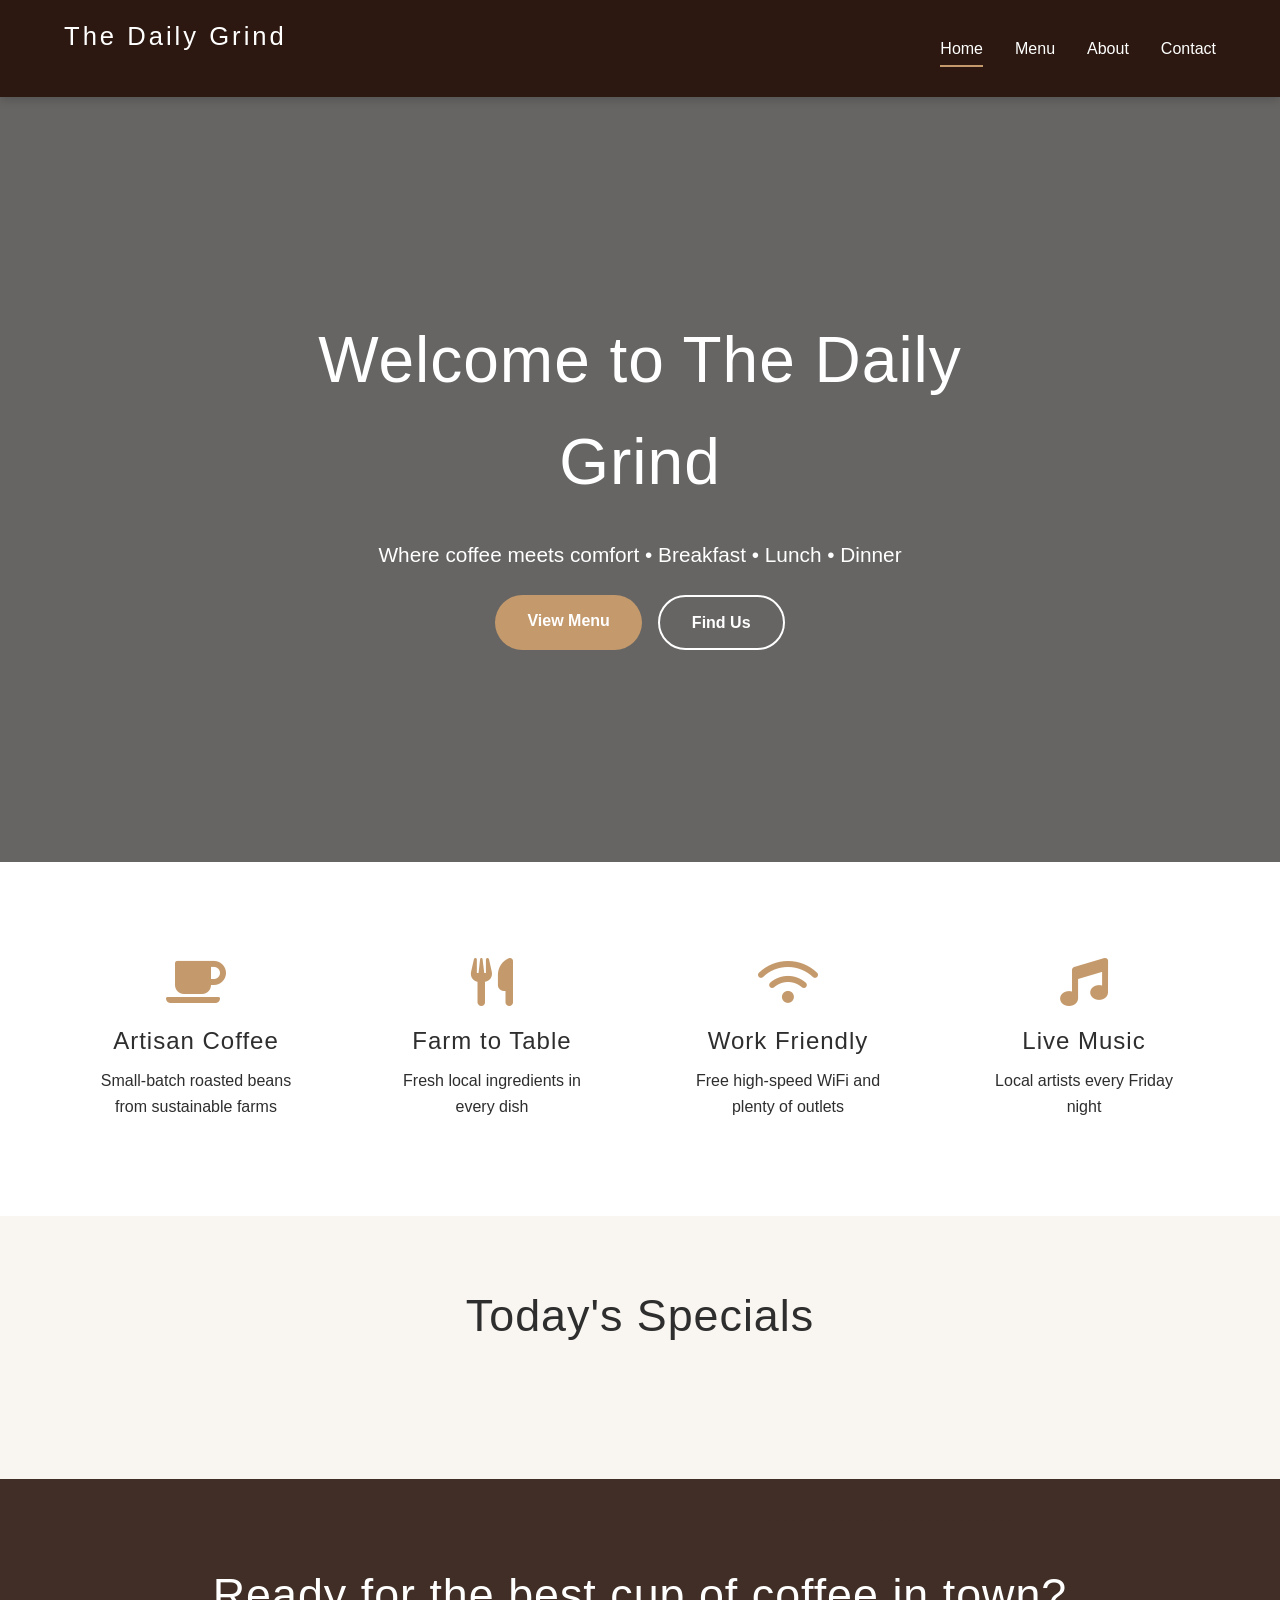
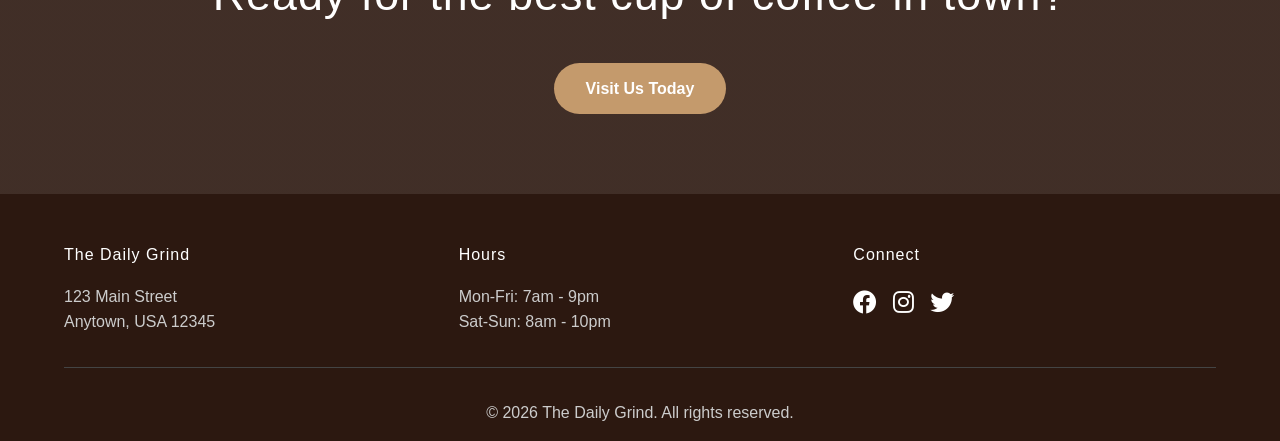
==== index.html @ c39ddc85 "My first commit" ====
<!DOCTYPE html>
<html lang="en">
<head>
    <meta charset="UTF-8">
    <meta name="viewport" content="width=device-width, initial-scale=1.0">
    <title>The Daily Grind | Home</title>
    <link rel="stylesheet" href="style.css">
    <link rel="stylesheet" href="https://cdnjs.cloudflare.com/ajax/libs/font-awesome/6.0.0-beta3/css/all.min.css">
</head>
<body>
    <!-- Navigation (same across all pages) -->
    <nav class="navbar">
        <div class="logo">
            <h2>The Daily Grind</h2>
        </div>
        <button class="menu-toggle" id="menuToggle" aria-label="menu">
            <i class="fas fa-bars"></i>
        </button>
        <ul class="nav-links" id="navLinks">
            <li><a href="index.html" class="active">Home</a></li>
            <li><a href="menu.html">Menu</a></li>
            <li><a href="about.html">About</a></li>
            <li><a href="contact.html">Contact</a></li>
        </ul>
    </nav>

    <!-- Hero Section -->
    <section class="hero">
        <div class="hero-content">
            <h1>Welcome to The Daily Grind</h1>
            <p>Where coffee meets comfort • Breakfast • Lunch • Dinner</p>
            <div class="hero-buttons">
                <a href="menu.html" class="btn btn-primary">View Menu</a>
                <a href="contact.html" class="btn btn-secondary">Find Us</a>
            </div>
        </div>
    </section>

    <!-- Features / Promises -->
    <section class="features">
        <div class="feature-card">
            <i class="fas fa-coffee"></i>
            <h3>Artisan Coffee</h3>
            <p>Small-batch roasted beans from sustainable farms</p>
        </div>
        <div class="feature-card">
            <i class="fas fa-utensils"></i>
            <h3>Farm to Table</h3>
            <p>Fresh local ingredients in every dish</p>
        </div>
        <div class="feature-card">
            <i class="fas fa-wifi"></i>
            <h3>Work Friendly</h3>
            <p>Free high-speed WiFi and plenty of outlets</p>
        </div>
        <div class="feature-card">
            <i class="fas fa-music"></i>
            <h3>Live Music</h3>
            <p>Local artists every Friday night</p>
        </div>
    </section>

    <!-- Specials Preview -->
    <section class="specials-preview">
        <h2>Today's Specials</h2>
        <div class="specials-grid" id="specialsGrid">
            <!-- Populated by JavaScript -->
        </div>
    </section>

    <!-- Call to Action -->
    <section class="cta">
        <div class="cta-content">
            <h2>Ready for the best cup of coffee in town?</h2>
            <a href="contact.html" class="btn btn-primary">Visit Us Today</a>
        </div>
    </section>

    <!-- Footer -->
    <footer>
        <div class="footer-content">
            <div class="footer-section">
                <h4>The Daily Grind</h4>
                <p>123 Main Street<br>Anytown, USA 12345</p>
            </div>
            <div class="footer-section">
                <h4>Hours</h4>
                <p>Mon-Fri: 7am - 9pm<br>Sat-Sun: 8am - 10pm</p>
            </div>
            <div class="footer-section">
                <h4>Connect</h4>
                <div class="social-links">
                    <a href="#"><i class="fab fa-facebook"></i></a>
                    <a href="#"><i class="fab fa-instagram"></i></a>
                    <a href="#"><i class="fab fa-twitter"></i></a>
                </div>
            </div>
        </div>
        <div class="footer-bottom">
            <p>&copy; 2026 The Daily Grind. All rights reserved.</p>
        </div>
    </footer>

    <script src="script.js"></script>
</body>
</html>
---- style.css ----
/* ===== RESET & VARIABLES ===== */
* {
    margin: 0;
    padding: 0;
    box-sizing: border-box;
    font-family: 'Segoe UI', Tahoma, Geneva, Verdana, sans-serif;
}

:root {
    --coffee-dark: #2c1810;
    --coffee-medium: #5a3e32;
    --coffee-tan: #c49a6c;
    --coffee-light: #f9f5f0;
    --accent: #e6b17e;
    --text-dark: #2e2e2e;
    --text-light: #fefcf9;
    --shadow: 0 5px 20px rgba(0, 0, 0, 0.1);
    --transition: all 0.3s ease;
}

/* ===== GLOBAL STYLES ===== */
html {
    scroll-behavior: smooth;
}

body {
    color: var(--text-dark);
    line-height: 1.6;
    background-color: var(--text-light);
}

.container {
    max-width: 1200px;
    margin: 0 auto;
    padding: 0 5%;
}

h1, h2, h3, h4 {
    font-weight: 400;
    letter-spacing: 1px;
}

h1 { font-size: clamp(2.5rem, 8vw, 4rem); }
h2 { font-size: clamp(2rem, 5vw, 2.8rem); margin-bottom: 1.5rem; }
h3 { font-size: 1.5rem; margin-bottom: 0.5rem; }

/* ===== NAVIGATION ===== */
.navbar {
    background: var(--coffee-dark);
    color: white;
    padding: 1rem 5%;
    display: flex;
    align-items: center;
    justify-content: space-between;
    position: sticky;
    top: 0;
    z-index: 1000;
    box-shadow: 0 2px 10px rgba(0,0,0,0.2);
}

.logo h2 {
    font-weight: 300;
    letter-spacing: 3px;
    font-size: 1.6rem;
    color: white;
}

.nav-links {
    display: flex;
    gap: 2rem;
    list-style: none;
}

.nav-links a {
    color: white;
    text-decoration: none;
    font-weight: 500;
    padding: 0.5rem 0;
    border-bottom: 2px solid transparent;
    transition: var(--transition);
}

.nav-links a:hover,
.nav-links a.active {
    border-bottom-color: var(--coffee-tan);
}

.menu-toggle {
    display: none;
    background: none;
    border: none;
    color: white;
    font-size: 1.8rem;
    cursor: pointer;
}

/* ===== BUTTONS ===== */
.btn {
    display: inline-block;
    padding: 0.8rem 2rem;
    text-decoration: none;
    border-radius: 50px;
    font-weight: 600;
    transition: var(--transition);
    border: none;
    cursor: pointer;
    font-size: 1rem;
}

.btn-primary {
    background: var(--coffee-tan);
    color: white;
}

.btn-primary:hover {
    background: #b0835a;
    transform: translateY(-2px);
}

.btn-secondary {
    background: transparent;
    color: white;
    border: 2px solid white;
}

.btn-secondary:hover {
    background: white;
    color: var(--coffee-dark);
}

/* ===== HERO SECTION ===== */
.hero {
    background: linear-gradient(rgba(0,0,0,0.6), rgba(0,0,0,0.6)),
                url('https://images.pexels.com/photos/302899/pexels-photo-302899.jpeg?auto=compress&cs=tinysrgb&w=600') center/cover no-repeat;
    min-height: 85vh;
    display: flex;
    align-items: center;
    justify-content: center;
    text-align: center;
    color: white;
}

.hero-content {
    max-width: 800px;
    padding: 2rem;
}

.hero-content p {
    font-size: 1.3rem;
    margin: 1.5rem 0;
}

.hero-buttons {
    display: flex;
    gap: 1rem;
    justify-content: center;
    flex-wrap: wrap;
}

/* ===== FEATURES SECTION ===== */
.features {
    display: grid;
    grid-template-columns: repeat(auto-fit, minmax(250px, 1fr));
    gap: 2rem;
    padding: 4rem 5%;
    background: white;
}

.feature-card {
    text-align: center;
    padding: 2rem;
    border-radius: 15px;
    transition: var(--transition);
}

.feature-card:hover {
    transform: translateY(-5px);
    box-shadow: var(--shadow);
}

.feature-card i {
    font-size: 3rem;
    color: var(--coffee-tan);
    margin-bottom: 1rem;
}

/* ===== SPECIALS PREVIEW ===== */
.specials-preview {
    padding: 4rem 5%;
    background: var(--coffee-light);
    text-align: center;
}

.specials-grid {
    display: grid;
    grid-template-columns: repeat(auto-fit, minmax(280px, 1fr));
    gap: 2rem;
    max-width: 1200px;
    margin: 2rem auto;
}

.special-card {
    background: white;
    border-radius: 15px;
    overflow: hidden;
    box-shadow: var(--shadow);
    transition: var(--transition);
}

.special-card:hover {
    transform: translateY(-5px);
}

.special-card img {
    width: 100%;
    height: 200px;
    object-fit: cover;
}

.special-card h3 {
    padding: 1rem 1rem 0.5rem;
}

.special-card p {
    padding: 0 1rem 1rem;
    color: #666;
}

/* ===== CTA SECTION ===== */
.cta {
    background: linear-gradient(rgba(44,24,16,0.9), rgba(44,24,16,0.9)),
                url('https://images.pexels.com/photos/312418/pexels-photo-312418.jpeg?auto=compress&cs=tinysrgb&w=600') center/cover no-repeat;
    color: white;
    text-align: center;
    padding: 5rem 5%;
}

.cta h2 {
    color: white;
    margin-bottom: 2rem;
}

/* ===== PAGE HEADER ===== */
.page-header {
    background: var(--coffee-medium);
    color: white;
    text-align: center;
    padding: 4rem 5%;
}

.page-header h1 {
    margin-bottom: 0.5rem;
}

/* ===== MENU PAGE ===== */
.menu-section {
    padding: 4rem 5%;
    background: white;
}

.menu-category {
    margin-bottom: 3rem;
}

.menu-category h2 {
    color: var(--coffee-dark);
    border-bottom: 2px solid var(--coffee-tan);
    padding-bottom: 0.5rem;
    margin-bottom: 2rem;
}

.menu-items {
    display: grid;
    gap: 1.5rem;
}

.menu-item {
    border-bottom: 1px dashed #ddd;
    padding-bottom: 1rem;
}

.item-header {
    display: flex;
    justify-content: space-between;
    align-items: center;
    margin-bottom: 0.3rem;
}

.item-header h3 {
    font-size: 1.3rem;
    margin: 0;
}

.price {
    color: var(--coffee-tan);
    font-weight: 600;
    font-size: 1.2rem;
}

.menu-item p {
    color: #666;
    font-size: 0.95rem;
}

/* ===== ABOUT PAGE ===== */
.about-story {
    padding: 4rem 5%;
    background: white;
}

.story-content {
    display: grid;
    grid-template-columns: 1fr 1fr;
    gap: 3rem;
    align-items: center;
    max-width: 1200px;
    margin: 0 auto;
}

.story-text p {
    margin-bottom: 1rem;
}

.story-image img {
    width: 100%;
    border-radius: 15px;
    box-shadow: var(--shadow);
}

.values {
    padding: 4rem 5%;
    background: var(--coffee-light);
    text-align: center;
}

.values-grid {
    display: grid;
    grid-template-columns: repeat(auto-fit, minmax(250px, 1fr));
    gap: 2rem;
    max-width: 1000px;
    margin: 0 auto;
}

.value-card {
    padding: 2rem;
}

.value-card i {
    font-size: 3rem;
    color: var(--coffee-tan);
    margin-bottom: 1rem;
}

.team {
    padding: 4rem 5%;
    text-align: center;
}

.team-grid {
    display: grid;
    grid-template-columns: repeat(auto-fit, minmax(250px, 1fr));
    gap: 2rem;
    max-width: 1000px;
    margin: 0 auto;
}

.team-member img {
    width: 200px;
    height: 200px;
    border-radius: 50%;
    object-fit: cover;
    margin-bottom: 1rem;
    border: 3px solid var(--coffee-tan);
}

/* ===== CONTACT PAGE ===== */
.contact-info-section {
    padding: 4rem 5%;
    background: white;
}

.contact-grid {
    display: grid;
    grid-template-columns: 1fr 1fr;
    gap: 3rem;
    max-width: 1200px;
    margin: 0 auto;
}

.detail-item {
    display: flex;
    gap: 1rem;
    margin-bottom: 2rem;
}

.detail-item i {
    font-size: 2rem;
    color: var(--coffee-tan);
    min-width: 2.5rem;
}

.detail-item h3 {
    margin-bottom: 0.2rem;
    font-size: 1.2rem;
}

.detail-item a {
    color: var(--text-dark);
    text-decoration: none;
}

.detail-item a:hover {
    color: var(--coffee-tan);
}

.contact-form {
    background: var(--coffee-light);
    padding: 2rem;
    border-radius: 15px;
}

.form-group {
    margin-bottom: 1.5rem;
}

.form-group input,
.form-group textarea {
    width: 100%;
    padding: 1rem;
    border: 1px solid #ddd;
    border-radius: 8px;
    font-size: 1rem;
}

.form-group input:focus,
.form-group textarea:focus {
    outline: none;
    border-color: var(--coffee-tan);
}

.map-section {
    padding: 4rem 5%;
    text-align: center;
}

.map-container {
    max-width: 1200px;
    margin: 2rem auto;
    border-radius: 15px;
    overflow: hidden;
    box-shadow: var(--shadow);
}

/* ===== FOOTER ===== */
footer {
    background: var(--coffee-dark);
    color: #ccc;
    padding: 3rem 5% 1rem;
}

.footer-content {
    display: grid;
    grid-template-columns: repeat(auto-fit, minmax(200px, 1fr));
    gap: 2rem;
    max-width: 1200px;
    margin: 0 auto;
}

.footer-section h4 {
    color: white;
    margin-bottom: 1rem;
}

.social-links {
    display: flex;
    gap: 1rem;
}

.social-links a {
    color: white;
    font-size: 1.5rem;
    transition: var(--transition);
}

.social-links a:hover {
    color: var(--coffee-tan);
}

.footer-bottom {
    text-align: center;
    padding-top: 2rem;
    margin-top: 2rem;
    border-top: 1px solid #444;
}

/* ===== RESPONSIVE DESIGN ===== */
@media (max-width: 768px) {
    .menu-toggle {
        display: block;
    }

    .nav-links {
        position: absolute;
        top: 100%;
        left: 0;
        width: 100%;
        background: var(--coffee-dark);
        flex-direction: column;
        align-items: center;
        gap: 0;
        max-height: 0;
        overflow: hidden;
        transition: max-height 0.4s ease;
    }

    .nav-links.show {
        max-height: 300px;
    }

    .nav-links li {
        width: 100%;
        text-align: center;
        border-top: 1px solid var(--coffee-medium);
    }

    .nav-links a {
        display: block;
        padding: 1rem;
    }

    .nav-links a:hover {
        background: var(--coffee-medium);
    }

    .story-content,
    .contact-grid {
        grid-template-columns: 1fr;
    }

    .hero-buttons {
        flex-direction: column;
        align-items: center;
    }

    .btn {
        width: 200px;
    }
}

@media (max-width: 480px) {
    .footer-content {
        grid-template-columns: 1fr;
        text-align: center;
    }

    .social-links {
        justify-content: center;
    }

    .detail-item {
        flex-direction: column;
        text-align: center;
    }
}
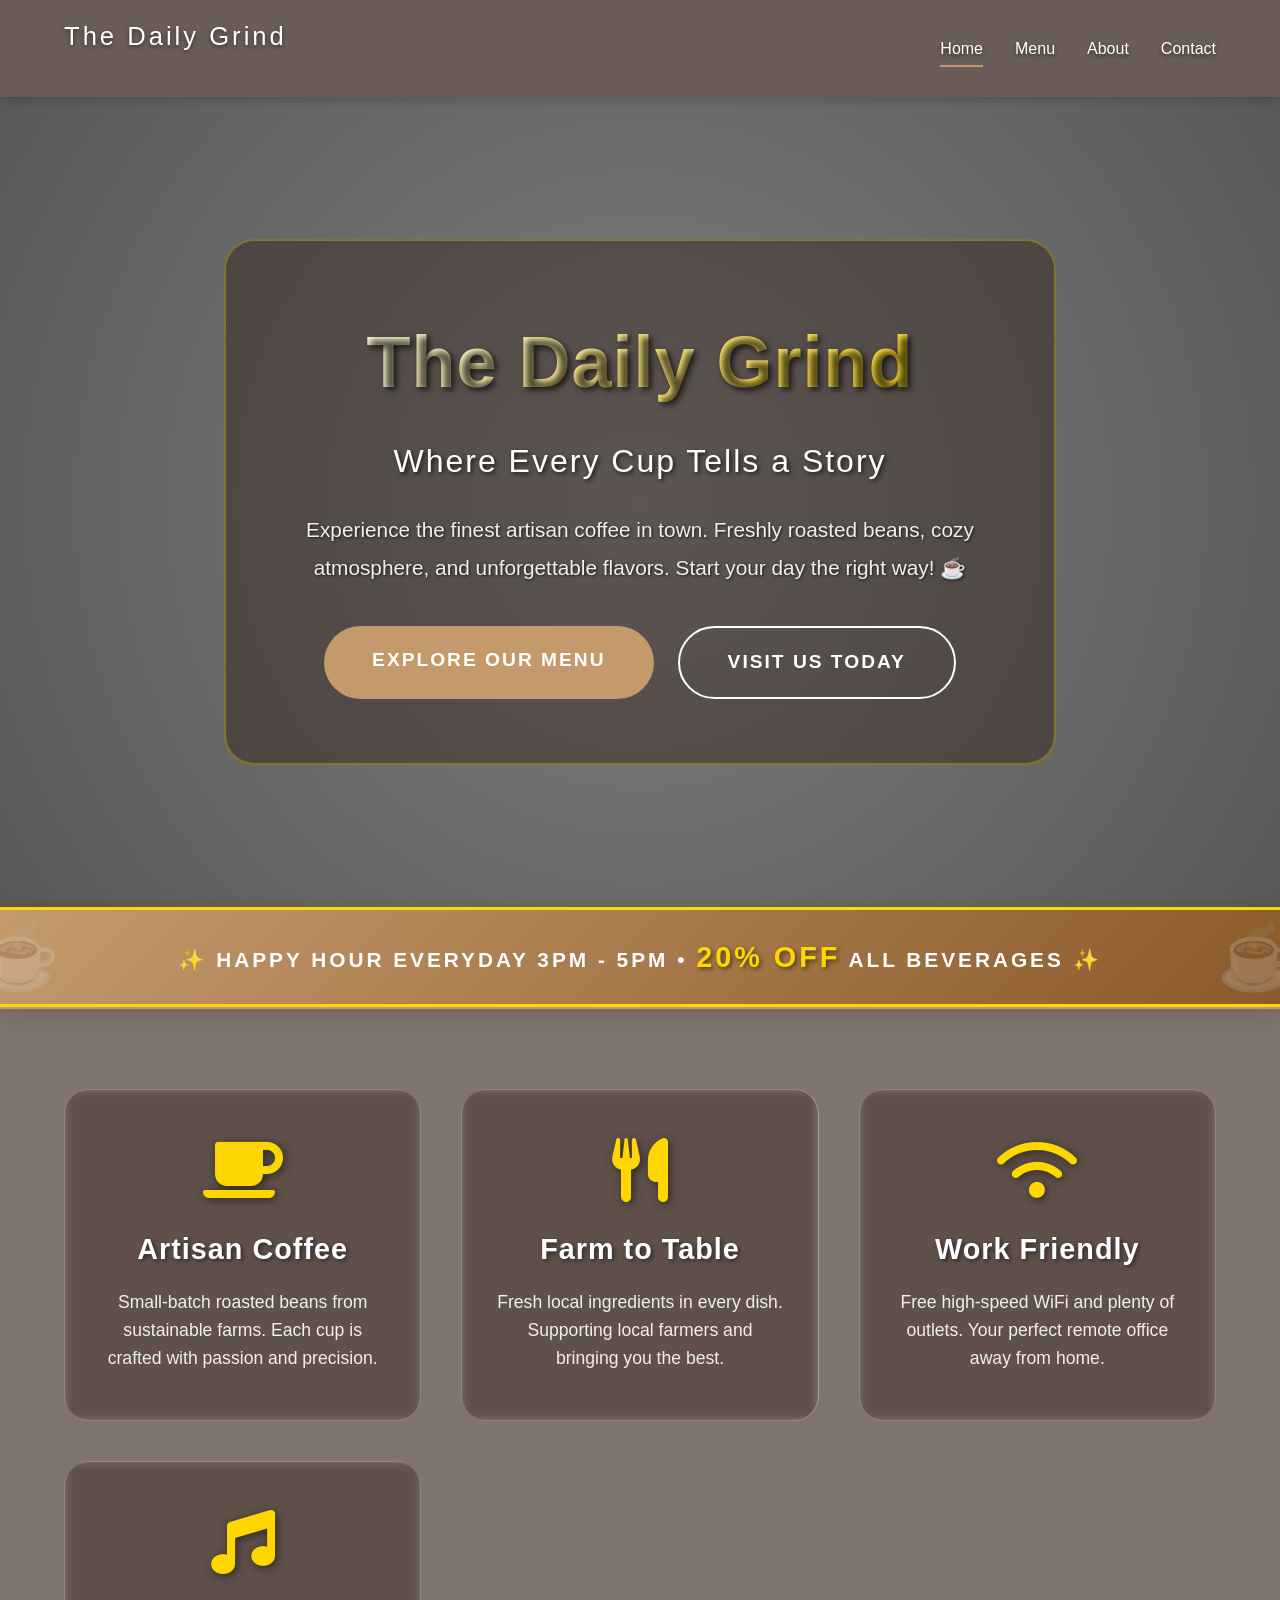
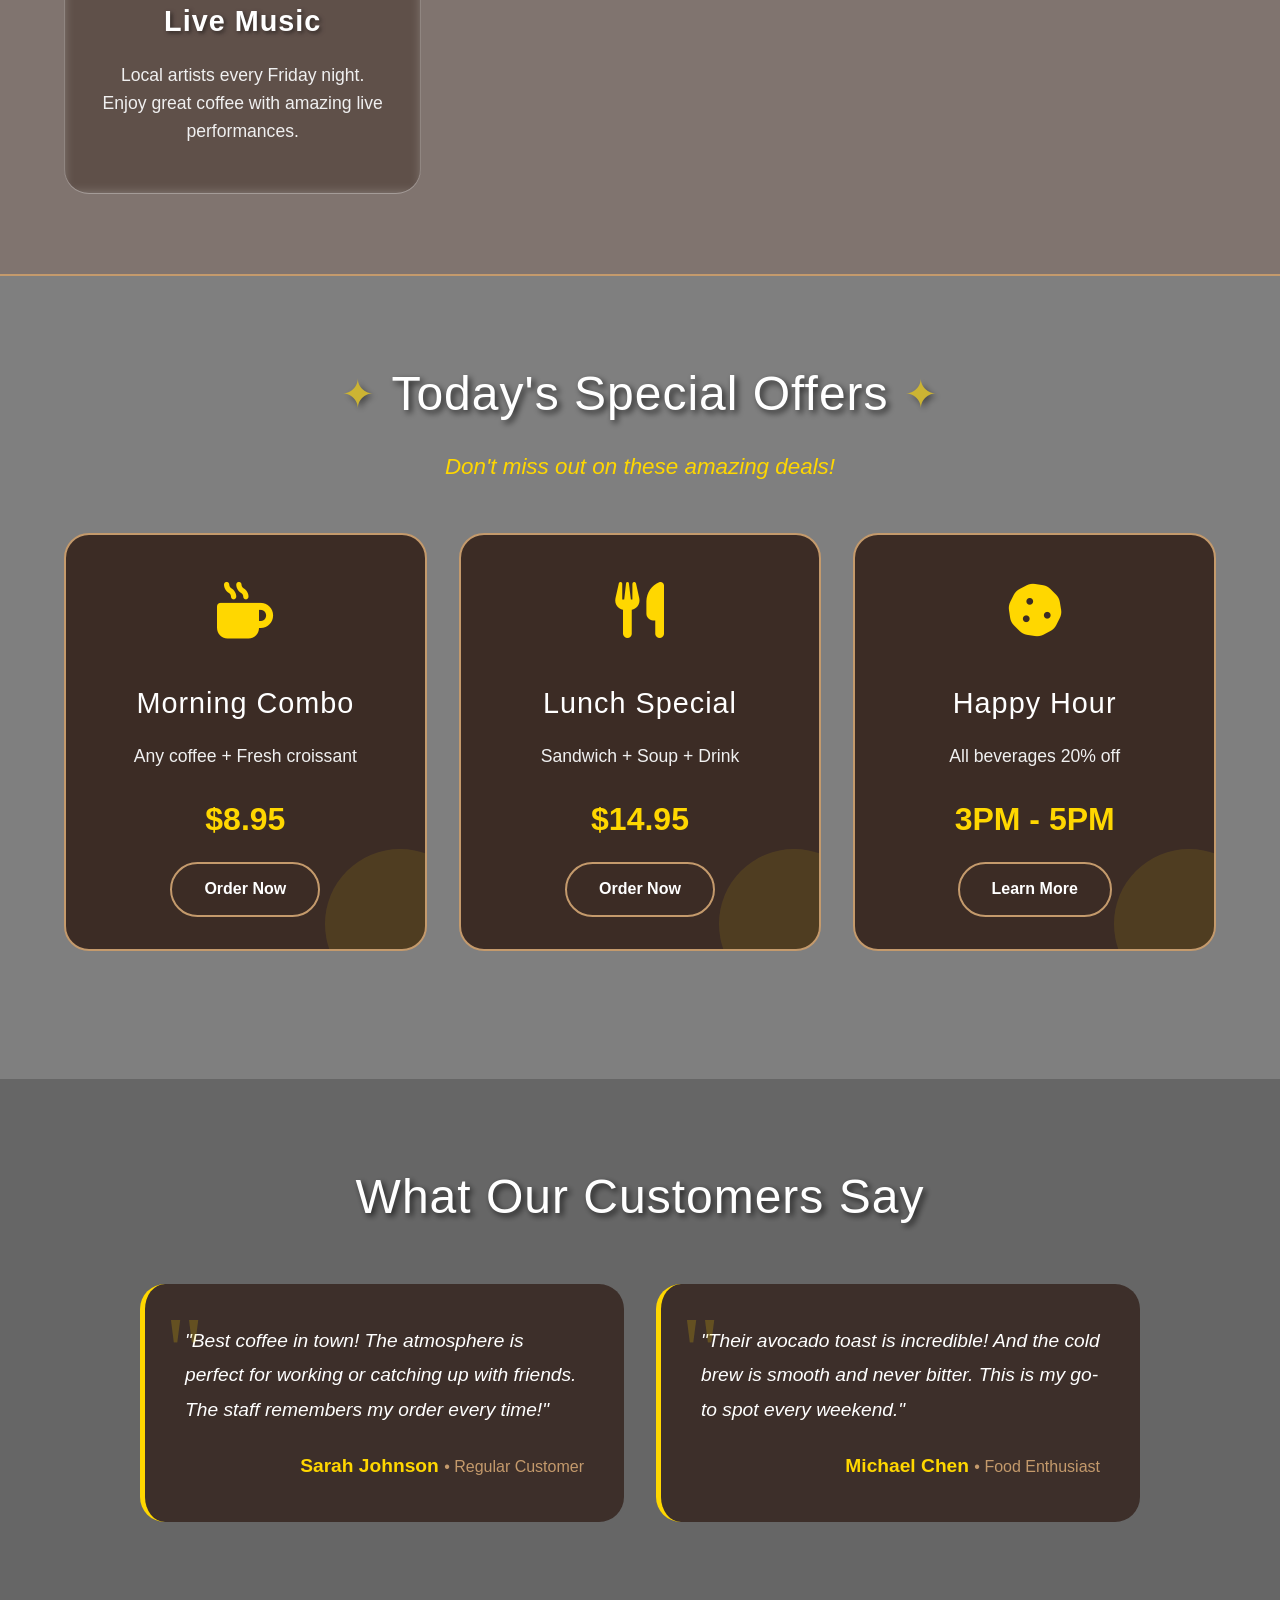
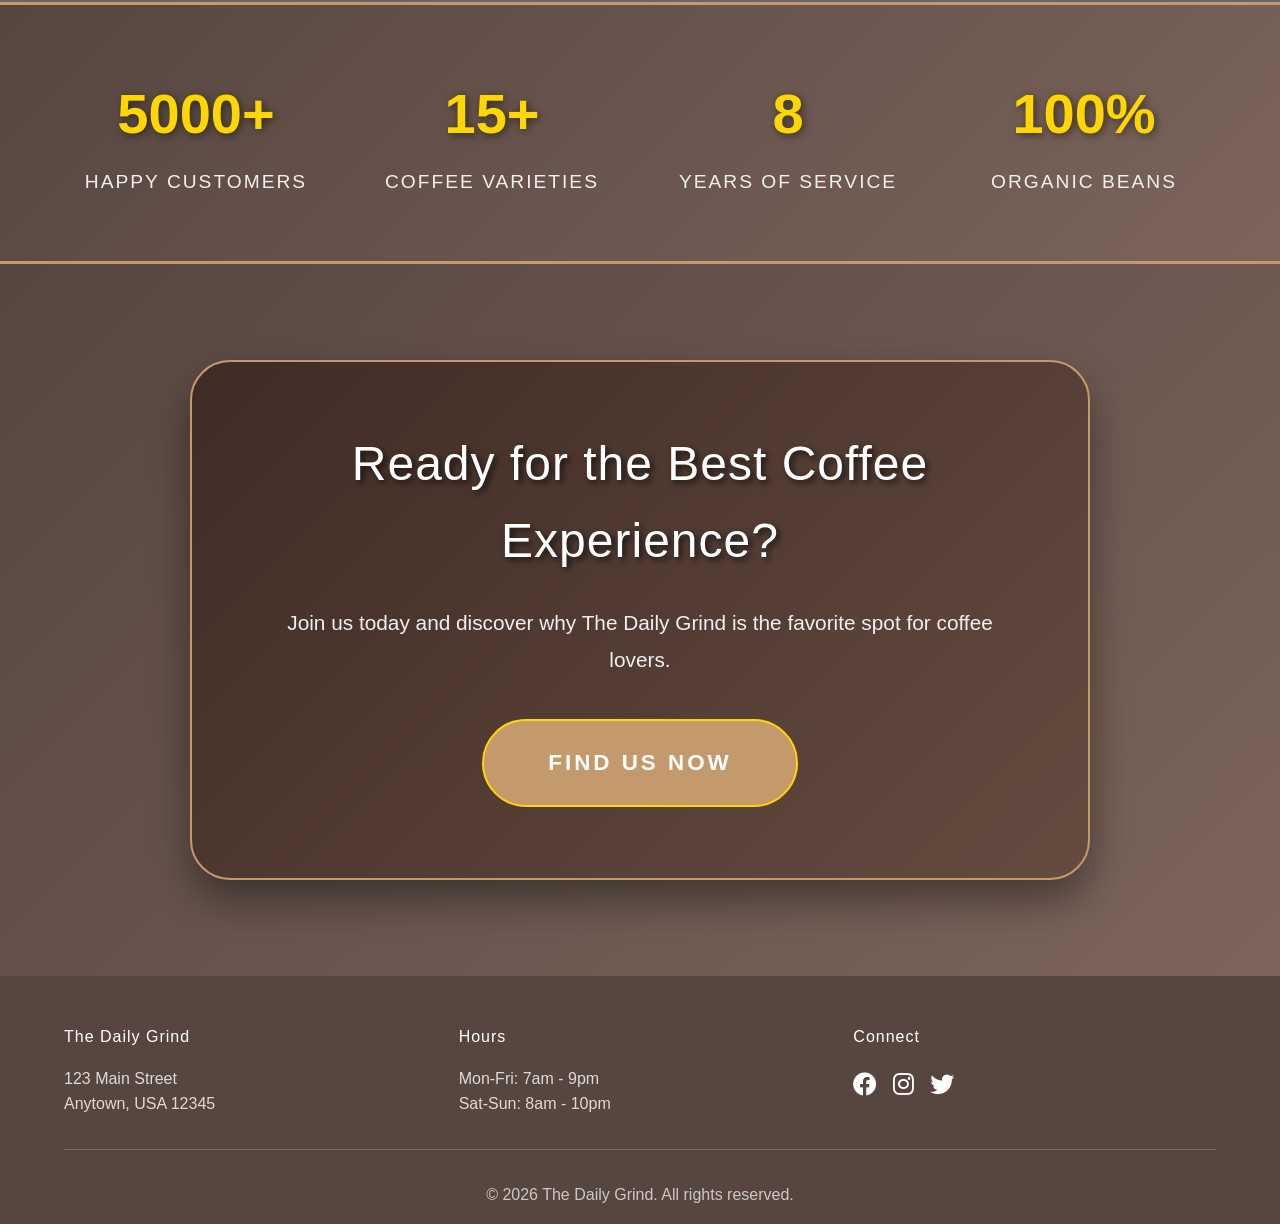
==== commit 408cfa16: "adjusted files and added new features and stylings" ====
--- a/index.html
+++ b/index.html
@@ -4,11 +4,12 @@
     <meta charset="UTF-8">
     <meta name="viewport" content="width=device-width, initial-scale=1.0">
     <title>The Daily Grind | Home</title>
-    <link rel="stylesheet" href="style.css">
+    <link rel="stylesheet" href="base.css">
+    <link rel="stylesheet" href="home.css">
     <link rel="stylesheet" href="https://cdnjs.cloudflare.com/ajax/libs/font-awesome/6.0.0-beta3/css/all.min.css">
 </head>
-<body>
-    <!-- Navigation (same across all pages) -->
+<body class="home-page">
+    <!-- Navigation -->
     <nav class="navbar">
         <div class="logo">
             <h2>The Daily Grind</h2>
@@ -24,55 +25,142 @@
         </ul>
     </nav>
 
-    <!-- Hero Section -->
+    <!-- Hero Section with Advertising -->
     <section class="hero">
         <div class="hero-content">
-            <h1>Welcome to The Daily Grind</h1>
-            <p>Where coffee meets comfort • Breakfast • Lunch • Dinner</p>
+            <h1>The Daily Grind</h1>
+            <div class="tagline">Where Every Cup Tells a Story</div>
+            <p class="description">
+                Experience the finest artisan coffee in town. 
+                Freshly roasted beans, cozy atmosphere, and unforgettable flavors.
+                Start your day the right way! ☕
+            </p>
             <div class="hero-buttons">
-                <a href="menu.html" class="btn btn-primary">View Menu</a>
-                <a href="contact.html" class="btn btn-secondary">Find Us</a>
+                <a href="menu.html" class="btn btn-primary">Explore Our Menu</a>
+                <a href="contact.html" class="btn btn-secondary">Visit Us Today</a>
             </div>
         </div>
     </section>
+
+    <!-- Promotional Banner -->
+    <div class="promo-banner">
+        <p>✨ Happy Hour Everyday 3PM - 5PM • <span>20% OFF</span> All Beverages ✨</p>
+    </div>
 
     <!-- Features / Promises -->
     <section class="features">
         <div class="feature-card">
             <i class="fas fa-coffee"></i>
             <h3>Artisan Coffee</h3>
-            <p>Small-batch roasted beans from sustainable farms</p>
+            <p>Small-batch roasted beans from sustainable farms. Each cup is crafted with passion and precision.</p>
         </div>
         <div class="feature-card">
             <i class="fas fa-utensils"></i>
             <h3>Farm to Table</h3>
-            <p>Fresh local ingredients in every dish</p>
+            <p>Fresh local ingredients in every dish. Supporting local farmers and bringing you the best.</p>
         </div>
         <div class="feature-card">
             <i class="fas fa-wifi"></i>
             <h3>Work Friendly</h3>
-            <p>Free high-speed WiFi and plenty of outlets</p>
+            <p>Free high-speed WiFi and plenty of outlets. Your perfect remote office away from home.</p>
         </div>
         <div class="feature-card">
             <i class="fas fa-music"></i>
             <h3>Live Music</h3>
-            <p>Local artists every Friday night</p>
+            <p>Local artists every Friday night. Enjoy great coffee with amazing live performances.</p>
         </div>
     </section>
 
-    <!-- Specials Preview -->
-    <section class="specials-preview">
-        <h2>Today's Specials</h2>
-        <div class="specials-grid" id="specialsGrid">
-            <!-- Populated by JavaScript -->
+    <!-- Special Offers Section -->
+    <section class="special-offers">
+        <h2>Today's Special Offers</h2>
+        <p class="subtitle">Don't miss out on these amazing deals!</p>
+        
+        <div class="offers-grid">
+            <div class="offer-card">
+                <div class="offer-icon">
+                    <i class="fas fa-mug-hot"></i>
+                </div>
+                <h3>Morning Combo</h3>
+                <p>Any coffee + Fresh croissant</p>
+                <div class="offer-price">$8.95</div>
+                <a href="menu.html" class="btn-small">Order Now</a>
+            </div>
+            
+            <div class="offer-card">
+                <div class="offer-icon">
+                    <i class="fas fa-utensils"></i>
+                </div>
+                <h3>Lunch Special</h3>
+                <p>Sandwich + Soup + Drink</p>
+                <div class="offer-price">$14.95</div>
+                <a href="menu.html" class="btn-small">Order Now</a>
+            </div>
+            
+            <div class="offer-card">
+                <div class="offer-icon">
+                    <i class="fas fa-cookie"></i>
+                </div>
+                <h3>Happy Hour</h3>
+                <p>All beverages 20% off</p>
+                <div class="offer-price">3PM - 5PM</div>
+                <a href="menu.html" class="btn-small">Learn More</a>
+            </div>
+        </div>
+    </section>
+
+    <!-- Testimonials Section -->
+    <section class="testimonials">
+        <h2>What Our Customers Say</h2>
+        <div class="testimonials-grid">
+            <div class="testimonial-card">
+                <p class="testimonial-text">
+                    "Best coffee in town! The atmosphere is perfect for working or catching up with friends. 
+                    The staff remembers my order every time!"
+                </p>
+                <div class="testimonial-author">
+                    Sarah Johnson <span>• Regular Customer</span>
+                </div>
+            </div>
+            
+            <div class="testimonial-card">
+                <p class="testimonial-text">
+                    "Their avocado toast is incredible! And the cold brew is smooth and never bitter. 
+                    This is my go-to spot every weekend."
+                </p>
+                <div class="testimonial-author">
+                    Michael Chen <span>• Food Enthusiast</span>
+                </div>
+            </div>
+        </div>
+    </section>
+
+    <!-- Stats Section -->
+    <section class="stats-section">
+        <div class="stat-item">
+            <div class="stat-number">5000+</div>
+            <div class="stat-label">Happy Customers</div>
+        </div>
+        <div class="stat-item">
+            <div class="stat-number">15+</div>
+            <div class="stat-label">Coffee Varieties</div>
+        </div>
+        <div class="stat-item">
+            <div class="stat-number">8</div>
+            <div class="stat-label">Years of Service</div>
+        </div>
+        <div class="stat-item">
+            <div class="stat-number">100%</div>
+            <div class="stat-label">Organic Beans</div>
         </div>
     </section>
 
     <!-- Call to Action -->
     <section class="cta">
         <div class="cta-content">
-            <h2>Ready for the best cup of coffee in town?</h2>
-            <a href="contact.html" class="btn btn-primary">Visit Us Today</a>
+            <h2>Ready for the Best Coffee Experience?</h2>
+            <p>Join us today and discover why The Daily Grind is the favorite spot for coffee lovers.</p>
+            <a href="contact.html" class="btn btn-primary">Find Us Now</a>
         </div>
     </section>
 
--- a/base.css
+++ b/base.css
@@ -0,0 +1,295 @@
+/* ===== BASE.CSS - SHARED STYLES FOR ALL PAGES ===== */
+
+/* ===== RESET & VARIABLES ===== */
+* {
+    margin: 0;
+    padding: 0;
+    box-sizing: border-box;
+    font-family: "Segoe UI", Tahoma, Geneva, Verdana, sans-serif;
+}
+
+:root {
+    --coffee-dark: #2c1810;
+    --coffee-medium: #5a3e32;
+    --coffee-tan: #c49a6c;
+    --coffee-light: #f9f5f0;
+    --accent: #e6b17e;
+    --text-dark: #2e2e2e;
+    --text-light: #fefcf9;
+    --shadow: 0 5px 20px rgba(0, 0, 0, 0.1);
+    --transition: all 0.3s ease;
+}
+
+/* ===== GLOBAL STYLES ===== */
+html {
+    scroll-behavior: smooth;
+}
+
+body {
+    color: var(--text-dark);
+    line-height: 1.6;
+}
+
+.container {
+    max-width: 1200px;
+    margin: 0 auto;
+    padding: 0 5%;
+}
+
+h1,
+h2,
+h3,
+h4 {
+    font-weight: 400;
+    letter-spacing: 1px;
+}
+
+h1 {
+    font-size: clamp(2.5rem, 8vw, 4rem);
+}
+h2 {
+    font-size: clamp(2rem, 5vw, 2.8rem);
+    margin-bottom: 1.5rem;
+}
+h3 {
+    font-size: 1.5rem;
+    margin-bottom: 0.5rem;
+}
+
+/* ===== NAVIGATION (SAME FOR ALL PAGES) ===== */
+.navbar {
+    background: rgba(44, 24, 16, 0.7);
+    backdrop-filter: blur(5px);
+    color: white;
+    padding: 1rem 5%;
+    display: flex;
+    align-items: center;
+    justify-content: space-between;
+    position: sticky;
+    top: 0;
+    z-index: 1000;
+    box-shadow: 0 2px 10px rgba(0, 0, 0, 0.2);
+}
+
+.logo h2 {
+    font-weight: 300;
+    letter-spacing: 3px;
+    font-size: 1.6rem;
+    color: white;
+    text-shadow: 0 2px 4px rgba(0, 0, 0, 0.5);
+}
+
+.nav-links {
+    display: flex;
+    gap: 2rem;
+    list-style: none;
+}
+
+.nav-links a {
+    color: white;
+    text-decoration: none;
+    font-weight: 500;
+    padding: 0.5rem 0;
+    border-bottom: 2px solid transparent;
+    transition: var(--transition);
+    text-shadow: 0 2px 4px rgba(0, 0, 0, 0.5);
+}
+
+.nav-links a:hover,
+.nav-links a.active {
+    border-bottom-color: var(--coffee-tan);
+}
+
+.menu-toggle {
+    display: none;
+    background: none;
+    border: none;
+    color: white;
+    font-size: 1.8rem;
+    cursor: pointer;
+}
+
+/* ===== BUTTONS ===== */
+.btn {
+    display: inline-block;
+    padding: 0.8rem 2rem;
+    text-decoration: none;
+    border-radius: 50px;
+    font-weight: 600;
+    transition: var(--transition);
+    border: none;
+    cursor: pointer;
+    font-size: 1rem;
+}
+
+.btn-primary {
+    background: var(--coffee-tan);
+    color: white;
+}
+
+.btn-primary:hover {
+    background: #b0835a;
+    transform: translateY(-2px);
+}
+
+.btn-secondary {
+    background: transparent;
+    color: white;
+    border: 2px solid white;
+}
+
+.btn-secondary:hover {
+    background: white;
+    color: var(--coffee-dark);
+}
+
+.btn-small {
+    display: inline-block;
+    padding: 0.8rem 2rem;
+    background: var(--coffee-tan);
+    color: white;
+    text-decoration: none;
+    border-radius: 50px;
+    font-weight: 600;
+    transition: all 0.3s ease;
+    width: fit-content;
+    border: none;
+    cursor: pointer;
+}
+
+.btn-small:hover {
+    background: #b0835a;
+    transform: translateY(-2px);
+    box-shadow: 0 5px 15px rgba(0, 0, 0, 0.3);
+}
+
+/* ===== FOOTER (SAME FOR ALL PAGES) ===== */
+footer {
+    background: rgba(44, 24, 16, 0.8);
+    color: #ccc;
+    padding: 3rem 5% 1rem;
+    backdrop-filter: blur(5px);
+}
+
+.footer-content {
+    display: grid;
+    grid-template-columns: repeat(auto-fit, minmax(200px, 1fr));
+    gap: 2rem;
+    max-width: 1200px;
+    margin: 0 auto;
+}
+
+.footer-section h4 {
+    color: white;
+    margin-bottom: 1rem;
+}
+
+.footer-section p {
+    color: rgba(255, 255, 255, 0.8);
+}
+
+.social-links {
+    display: flex;
+    gap: 1rem;
+}
+
+.social-links a {
+    color: white;
+    font-size: 1.5rem;
+    transition: var(--transition);
+}
+
+.social-links a:hover {
+    color: var(--coffee-tan);
+}
+
+.footer-bottom {
+    text-align: center;
+    padding-top: 2rem;
+    margin-top: 2rem;
+    border-top: 1px solid rgba(255, 255, 255, 0.2);
+}
+
+.footer-bottom p {
+    color: rgba(255, 255, 255, 0.7);
+}
+
+/* ===== BACK TO TOP BUTTON ===== */
+#backToTop {
+    position: fixed;
+    bottom: 30px;
+    right: 30px;
+    width: 50px;
+    height: 50px;
+    border-radius: 50%;
+    background: var(--coffee-tan);
+    color: white;
+    border: none;
+    cursor: pointer;
+    display: none;
+    font-size: 1.2rem;
+    z-index: 999;
+    transition: all 0.3s ease;
+    box-shadow: 0 2px 10px rgba(0,0,0,0.3);
+}
+
+#backToTop:hover {
+    background: #b0835a;
+    transform: translateY(-3px);
+}
+
+/* ===== IMAGE LOADING ANIMATION ===== */
+img {
+    loading: lazy;
+    decoding: async;
+}
+
+img.loaded {
+    animation: fadeIn 0.3s ease;
+}
+
+@keyframes fadeIn {
+    from { opacity: 0; }
+    to { opacity: 1; }
+}
+
+/* ===== RESPONSIVE NAVIGATION ===== */
+@media (max-width: 768px) {
+    .menu-toggle {
+        display: block;
+    }
+
+    .nav-links {
+        position: absolute;
+        top: 100%;
+        left: 0;
+        width: 100%;
+        background: rgba(44, 24, 16, 0.9);
+        flex-direction: column;
+        align-items: center;
+        gap: 0;
+        max-height: 0;
+        overflow: hidden;
+        transition: max-height 0.4s ease;
+        backdrop-filter: blur(5px);
+    }
+
+    .nav-links.show {
+        max-height: 300px;
+    }
+
+    .nav-links li {
+        width: 100%;
+        text-align: center;
+        border-top: 1px solid rgba(255, 255, 255, 0.2);
+    }
+
+    .nav-links a {
+        display: block;
+        padding: 1rem;
+    }
+
+    .nav-links a:hover {
+        background: rgba(90, 62, 50, 0.5);
+    }
+}
--- a/home.css
+++ b/home.css
@@ -0,0 +1,634 @@
+/* ===== HOME.CSS - HOME PAGE SPECIFIC STYLES ===== */
+
+/* Home page background - STUNNING COFFEE SHOP IMAGE */
+body.home-page {
+    background: url('https://images.pexels.com/photos/302899/pexels-photo-302899.jpeg?auto=compress&cs=tinysrgb&w=1260&h=750&dpr=2') center/cover fixed no-repeat;
+}
+
+/* Alternative stunning backgrounds you might prefer: */
+/* Coffee and beans - https://images.pexels.com/photos/585750/pexels-photo-585750.jpeg?auto=compress&cs=tinysrgb&w=1260&h=750&dpr=2 */
+/* Coffee pour - https://images.pexels.com/photos/374885/pexels-photo-374885.jpeg?auto=compress&cs=tinysrgb&w=1260&h=750&dpr=2 */
+/* Coffee shop interior - https://images.pexels.com/photos/1913030/pexels-photo-1913030.jpeg?auto=compress&cs=tinysrgb&w=1260&h=750&dpr=2 */
+/* Coffee and pastries - https://images.pexels.com/photos/312418/pexels-photo-312418.jpeg?auto=compress&cs=tinysrgb&w=1260&h=750&dpr=2 */
+
+/* ===== HERO SECTION - EYE-CATCHING ADVERTISING ===== */
+.hero {
+    background: linear-gradient(rgba(0, 0, 0, 0.5), rgba(0, 0, 0, 0.5)),
+        url("https://images.pexels.com/photos/302899/pexels-photo-302899.jpeg?auto=compress&cs=tinysrgb&w=1260&h=750&dpr=2")
+        center/cover no-repeat;
+    min-height: 90vh;
+    display: flex;
+    align-items: center;
+    justify-content: center;
+    text-align: center;
+    color: white;
+    position: relative;
+    overflow: hidden;
+}
+
+.hero::before {
+    content: '';
+    position: absolute;
+    top: 0;
+    left: 0;
+    right: 0;
+    bottom: 0;
+    background: radial-gradient(circle at center, transparent 0%, rgba(0,0,0,0.3) 100%);
+    pointer-events: none;
+}
+
+.hero-content {
+    max-width: 900px;
+    padding: 4rem;
+    border-radius: 30px;
+    background: rgba(44, 24, 16, 0.4);
+    backdrop-filter: blur(8px);
+    border: 2px solid rgba(255, 215, 0, 0.3);
+    animation: fadeInUp 1s ease;
+    position: relative;
+    z-index: 2;
+}
+
+.hero-content h1 {
+    font-size: 4.5rem;
+    font-weight: 700;
+    margin-bottom: 1rem;
+    text-shadow: 3px 3px 6px rgba(0, 0, 0, 0.7);
+    background: linear-gradient(135deg, #ffffff, #ffd700);
+    -webkit-background-clip: text;
+    -webkit-text-fill-color: transparent;
+    background-clip: text;
+    animation: glow 2s ease-in-out infinite alternate;
+}
+
+.hero-content .tagline {
+    font-size: 2rem;
+    font-weight: 400;
+    margin-bottom: 1.5rem;
+    color: #ffffff;
+    text-shadow: 2px 2px 4px rgba(0, 0, 0, 0.7);
+    letter-spacing: 2px;
+}
+
+.hero-content .description {
+    font-size: 1.3rem;
+    margin-bottom: 2.5rem;
+    color: #f0f0f0;
+    text-shadow: 1px 1px 3px rgba(0, 0, 0, 0.7);
+    line-height: 1.8;
+    max-width: 700px;
+    margin-left: auto;
+    margin-right: auto;
+}
+
+.hero-buttons {
+    display: flex;
+    gap: 1.5rem;
+    justify-content: center;
+    flex-wrap: wrap;
+}
+
+.hero-buttons .btn {
+    padding: 1.2rem 3rem;
+    font-size: 1.2rem;
+    text-transform: uppercase;
+    letter-spacing: 2px;
+    position: relative;
+    overflow: hidden;
+}
+
+.hero-buttons .btn::before {
+    content: '';
+    position: absolute;
+    top: 50%;
+    left: 50%;
+    width: 0;
+    height: 0;
+    border-radius: 50%;
+    background: rgba(255, 255, 255, 0.3);
+    transform: translate(-50%, -50%);
+    transition: width 0.6s, height 0.6s;
+}
+
+.hero-buttons .btn:hover::before {
+    width: 300px;
+    height: 300px;
+}
+
+/* ===== PROMOTIONAL BANNER ===== */
+.promo-banner {
+    background: linear-gradient(135deg, #c49a6c, #8b5a2b);
+    color: white;
+    padding: 1.5rem 5%;
+    text-align: center;
+    font-size: 1.3rem;
+    font-weight: 600;
+    text-transform: uppercase;
+    letter-spacing: 3px;
+    border-top: 3px solid #ffd700;
+    border-bottom: 3px solid #ffd700;
+    box-shadow: 0 5px 20px rgba(0, 0, 0, 0.2);
+    position: relative;
+    overflow: hidden;
+}
+
+.promo-banner::before {
+    content: '☕';
+    position: absolute;
+    left: -20px;
+    top: 50%;
+    transform: translateY(-50%);
+    font-size: 4rem;
+    opacity: 0.2;
+    color: white;
+}
+
+.promo-banner::after {
+    content: '☕';
+    position: absolute;
+    right: -20px;
+    top: 50%;
+    transform: translateY(-50%);
+    font-size: 4rem;
+    opacity: 0.2;
+    color: white;
+}
+
+.promo-banner p {
+    animation: slideInLeft 1s ease;
+}
+
+.promo-banner span {
+    color: #ffd700;
+    font-size: 1.8rem;
+    font-weight: 700;
+    text-shadow: 2px 2px 4px rgba(0, 0, 0, 0.5);
+}
+
+/* ===== FEATURES SECTION WITH ICONS ===== */
+.features {
+    display: grid;
+    grid-template-columns: repeat(auto-fit, minmax(280px, 1fr));
+    gap: 2.5rem;
+    padding: 5rem 5%;
+    background: rgba(44, 24, 16, 0.6);
+    backdrop-filter: blur(8px);
+    border-top: 2px solid #c49a6c;
+    border-bottom: 2px solid #c49a6c;
+}
+
+.feature-card {
+    text-align: center;
+    padding: 3rem 2rem;
+    border-radius: 25px;
+    transition: all 0.4s ease;
+    background: rgba(255, 255, 255, 0.1);
+    backdrop-filter: blur(5px);
+    border: 1px solid rgba(255, 255, 255, 0.2);
+    position: relative;
+    overflow: hidden;
+}
+
+.feature-card::before {
+    content: '';
+    position: absolute;
+    top: 0;
+    left: -100%;
+    width: 100%;
+    height: 100%;
+    background: linear-gradient(90deg, transparent, rgba(255, 215, 0, 0.1), transparent);
+    transition: left 0.7s ease;
+}
+
+.feature-card:hover::before {
+    left: 100%;
+}
+
+.feature-card:hover {
+    transform: translateY(-15px) scale(1.02);
+    border-color: #ffd700;
+    box-shadow: 0 20px 40px rgba(0, 0, 0, 0.4);
+}
+
+.feature-card i {
+    font-size: 4rem;
+    color: #ffd700;
+    margin-bottom: 1.5rem;
+    text-shadow: 2px 2px 10px rgba(0, 0, 0, 0.5);
+    transition: all 0.3s ease;
+}
+
+.feature-card:hover i {
+    transform: scale(1.2) rotate(360deg);
+    color: #ffffff;
+}
+
+.feature-card h3 {
+    color: white;
+    font-size: 1.8rem;
+    margin-bottom: 1rem;
+    font-weight: 600;
+    text-shadow: 2px 2px 4px rgba(0, 0, 0, 0.5);
+}
+
+.feature-card p {
+    color: #f0f0f0;
+    font-size: 1.1rem;
+    line-height: 1.6;
+}
+
+/* ===== SPECIAL OFFERS SECTION ===== */
+.special-offers {
+    padding: 5rem 5%;
+    text-align: center;
+    background: rgba(0, 0, 0, 0.5);
+    backdrop-filter: blur(8px);
+}
+
+.special-offers h2 {
+    color: white;
+    font-size: 3rem;
+    margin-bottom: 1rem;
+    text-shadow: 3px 3px 6px rgba(0, 0, 0, 0.7);
+    position: relative;
+    display: inline-block;
+}
+
+.special-offers h2::before,
+.special-offers h2::after {
+    content: '✦';
+    color: #ffd700;
+    font-size: 2.5rem;
+    position: absolute;
+    top: 50%;
+    transform: translateY(-50%);
+    opacity: 0.6;
+}
+
+.special-offers h2::before {
+    left: -50px;
+}
+
+.special-offers h2::after {
+    right: -50px;
+}
+
+.special-offers .subtitle {
+    color: #ffd700;
+    font-size: 1.4rem;
+    margin-bottom: 3rem;
+    font-style: italic;
+}
+
+.offers-grid {
+    display: grid;
+    grid-template-columns: repeat(3, 1fr);
+    gap: 2rem;
+    max-width: 1200px;
+    margin: 3rem auto;
+}
+
+.offer-card {
+    background: rgba(44, 24, 16, 0.8);
+    border-radius: 25px;
+    padding: 2rem;
+    border: 2px solid #c49a6c;
+    transition: all 0.4s ease;
+    position: relative;
+    overflow: hidden;
+}
+
+.offer-card::after {
+    content: '';
+    position: absolute;
+    bottom: -50px;
+    right: -50px;
+    width: 150px;
+    height: 150px;
+    background: rgba(255, 215, 0, 0.1);
+    border-radius: 50%;
+    transition: all 0.5s ease;
+}
+
+.offer-card:hover::after {
+    transform: scale(3);
+}
+
+.offer-card:hover {
+    transform: translateY(-10px);
+    border-color: #ffd700;
+    box-shadow: 0 15px 35px rgba(0, 0, 0, 0.5);
+}
+
+.offer-icon {
+    font-size: 3.5rem;
+    color: #ffd700;
+    margin-bottom: 1.5rem;
+    position: relative;
+    z-index: 2;
+}
+
+.offer-card h3 {
+    color: white;
+    font-size: 1.8rem;
+    margin-bottom: 1rem;
+    position: relative;
+    z-index: 2;
+}
+
+.offer-card p {
+    color: #f0f0f0;
+    font-size: 1.1rem;
+    margin-bottom: 1.5rem;
+    position: relative;
+    z-index: 2;
+}
+
+.offer-price {
+    font-size: 2rem;
+    color: #ffd700;
+    font-weight: 700;
+    margin-bottom: 1rem;
+    position: relative;
+    z-index: 2;
+}
+
+.offer-card .btn-small {
+    background: transparent;
+    border: 2px solid #c49a6c;
+    color: white;
+    padding: 0.8rem 2rem;
+    font-size: 1rem;
+    position: relative;
+    z-index: 2;
+}
+
+.offer-card .btn-small:hover {
+    background: #c49a6c;
+    border-color: #ffd700;
+}
+
+/* ===== TESTIMONIALS SECTION ===== */
+.testimonials {
+    padding: 5rem 5%;
+    background: rgba(0, 0, 0, 0.6);
+    backdrop-filter: blur(8px);
+}
+
+.testimonials h2 {
+    color: white;
+    font-size: 3rem;
+    text-align: center;
+    margin-bottom: 3rem;
+    text-shadow: 3px 3px 6px rgba(0, 0, 0, 0.7);
+}
+
+.testimonials-grid {
+    display: grid;
+    grid-template-columns: repeat(2, 1fr);
+    gap: 2rem;
+    max-width: 1000px;
+    margin: 0 auto;
+}
+
+.testimonial-card {
+    background: rgba(44, 24, 16, 0.7);
+    border-radius: 25px;
+    padding: 2.5rem;
+    border-left: 5px solid #ffd700;
+    position: relative;
+}
+
+.testimonial-card::before {
+    content: '"';
+    position: absolute;
+    top: -10px;
+    left: 20px;
+    font-size: 6rem;
+    color: rgba(255, 215, 0, 0.2);
+    font-family: serif;
+}
+
+.testimonial-text {
+    color: white;
+    font-size: 1.2rem;
+    line-height: 1.8;
+    margin-bottom: 1.5rem;
+    font-style: italic;
+}
+
+.testimonial-author {
+    color: #ffd700;
+    font-size: 1.2rem;
+    font-weight: 600;
+    text-align: right;
+}
+
+.testimonial-author span {
+    color: #c49a6c;
+    font-size: 1rem;
+    font-weight: 400;
+}
+
+/* ===== STATS SECTION ===== */
+.stats-section {
+    display: grid;
+    grid-template-columns: repeat(4, 1fr);
+    gap: 2rem;
+    padding: 4rem 5%;
+    background: linear-gradient(135deg, rgba(44, 24, 16, 0.8), rgba(90, 62, 50, 0.8));
+    backdrop-filter: blur(5px);
+    border-top: 3px solid #c49a6c;
+    border-bottom: 3px solid #c49a6c;
+}
+
+.stat-item {
+    text-align: center;
+    color: white;
+}
+
+.stat-number {
+    font-size: 3.5rem;
+    font-weight: 700;
+    color: #ffd700;
+    margin-bottom: 0.5rem;
+    text-shadow: 2px 2px 8px rgba(0, 0, 0, 0.5);
+}
+
+.stat-label {
+    font-size: 1.2rem;
+    text-transform: uppercase;
+    letter-spacing: 2px;
+    color: #f0f0f0;
+}
+
+/* ===== CTA SECTION ===== */
+.cta {
+    text-align: center;
+    padding: 6rem 5%;
+    background: linear-gradient(135deg, rgba(44, 24, 16, 0.8), rgba(90, 62, 50, 0.8));
+    backdrop-filter: blur(5px);
+}
+
+.cta-content {
+    padding: 4rem;
+    border-radius: 40px;
+    max-width: 900px;
+    margin: 0 auto;
+    background: linear-gradient(135deg, rgba(44, 24, 16, 0.6), rgba(90, 62, 50, 0.6));
+    border: 2px solid #c49a6c;
+    box-shadow: 0 20px 40px rgba(0, 0, 0, 0.4);
+}
+
+.cta h2 {
+    color: white;
+    font-size: 3rem;
+    margin-bottom: 1.5rem;
+    text-shadow: 3px 3px 6px rgba(0, 0, 0, 0.7);
+}
+
+.cta p {
+    color: #f0f0f0;
+    font-size: 1.3rem;
+    margin-bottom: 2.5rem;
+    line-height: 1.8;
+}
+
+.cta .btn-primary {
+    padding: 1.5rem 4rem;
+    font-size: 1.4rem;
+    background: #c49a6c;
+    border: 2px solid #ffd700;
+    text-transform: uppercase;
+    letter-spacing: 3px;
+    position: relative;
+    overflow: hidden;
+}
+
+.cta .btn-primary::before {
+    content: '';
+    position: absolute;
+    top: 0;
+    left: -100%;
+    width: 100%;
+    height: 100%;
+    background: linear-gradient(90deg, transparent, rgba(255, 255, 255, 0.3), transparent);
+    transition: left 0.6s ease;
+}
+
+.cta .btn-primary:hover::before {
+    left: 100%;
+}
+
+/* ===== ANIMATIONS ===== */
+@keyframes fadeInUp {
+    from {
+        opacity: 0;
+        transform: translateY(40px);
+    }
+    to {
+        opacity: 1;
+        transform: translateY(0);
+    }
+}
+
+@keyframes slideInLeft {
+    from {
+        opacity: 0;
+        transform: translateX(-50px);
+    }
+    to {
+        opacity: 1;
+        transform: translateX(0);
+    }
+}
+
+@keyframes glow {
+    from {
+        text-shadow: 0 0 20px rgba(255, 215, 0, 0.3);
+    }
+    to {
+        text-shadow: 0 0 40px rgba(255, 215, 0, 0.7);
+    }
+}
+
+/* ===== RESPONSIVE DESIGN ===== */
+@media (max-width: 1024px) {
+    .stats-section {
+        grid-template-columns: repeat(2, 1fr);
+    }
+    
+    .offers-grid {
+        grid-template-columns: repeat(2, 1fr);
+    }
+}
+
+@media (max-width: 768px) {
+    .hero-content h1 {
+        font-size: 3rem;
+    }
+    
+    .hero-content .tagline {
+        font-size: 1.5rem;
+    }
+    
+    .special-offers h2 {
+        font-size: 2.5rem;
+    }
+    
+    .special-offers h2::before,
+    .special-offers h2::after {
+        display: none;
+    }
+    
+    .offers-grid {
+        grid-template-columns: 1fr;
+    }
+    
+    .testimonials-grid {
+        grid-template-columns: 1fr;
+    }
+    
+    .stats-section {
+        grid-template-columns: 1fr;
+    }
+    
+    .hero-buttons {
+        flex-direction: column;
+        align-items: center;
+    }
+    
+    .hero-buttons .btn {
+        width: 250px;
+    }
+}
+
+@media (max-width: 480px) {
+    .hero-content {
+        padding: 2rem;
+    }
+    
+    .hero-content h1 {
+        font-size: 2.2rem;
+    }
+    
+    .hero-content .tagline {
+        font-size: 1.2rem;
+    }
+    
+    .hero-content .description {
+        font-size: 1rem;
+    }
+    
+    .promo-banner p {
+        font-size: 1rem;
+    }
+    
+    .promo-banner span {
+        font-size: 1.3rem;
+    }
+    
+    .stat-number {
+        font-size: 2.5rem;
+    }
+}
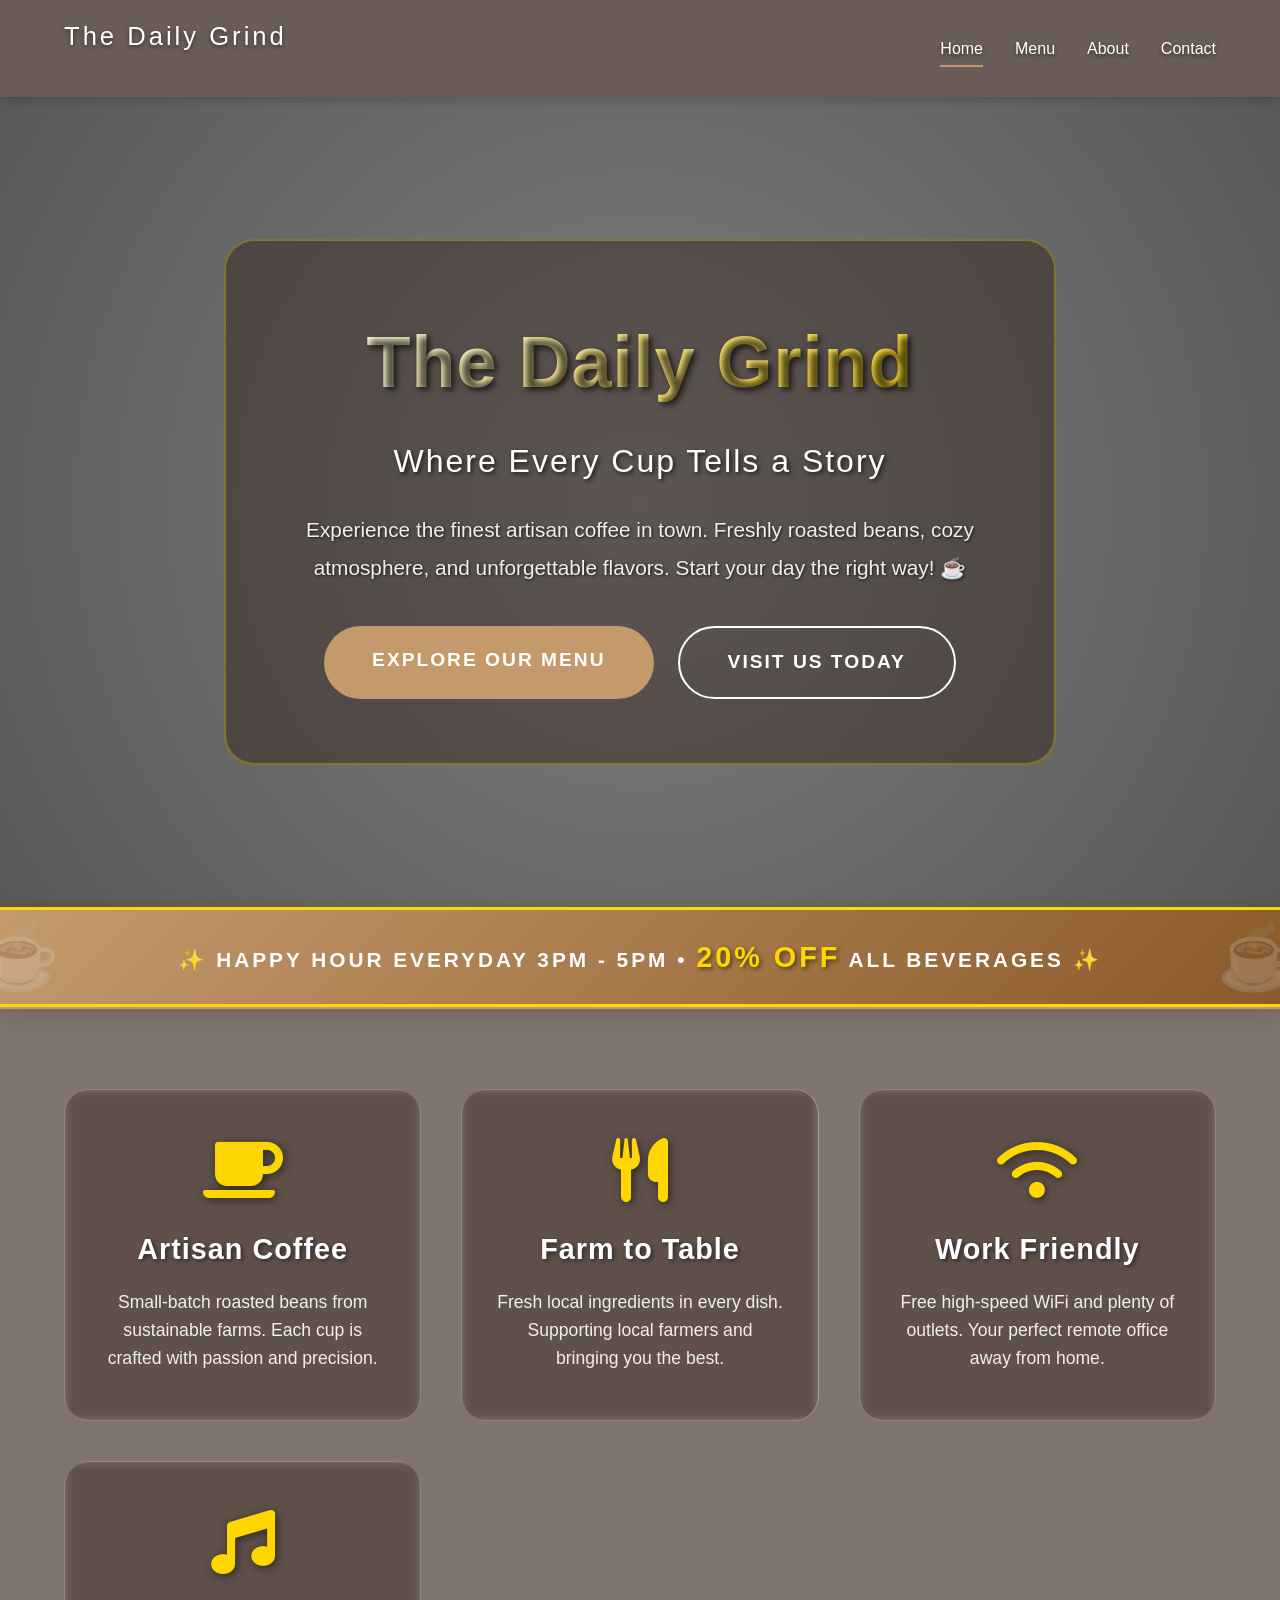
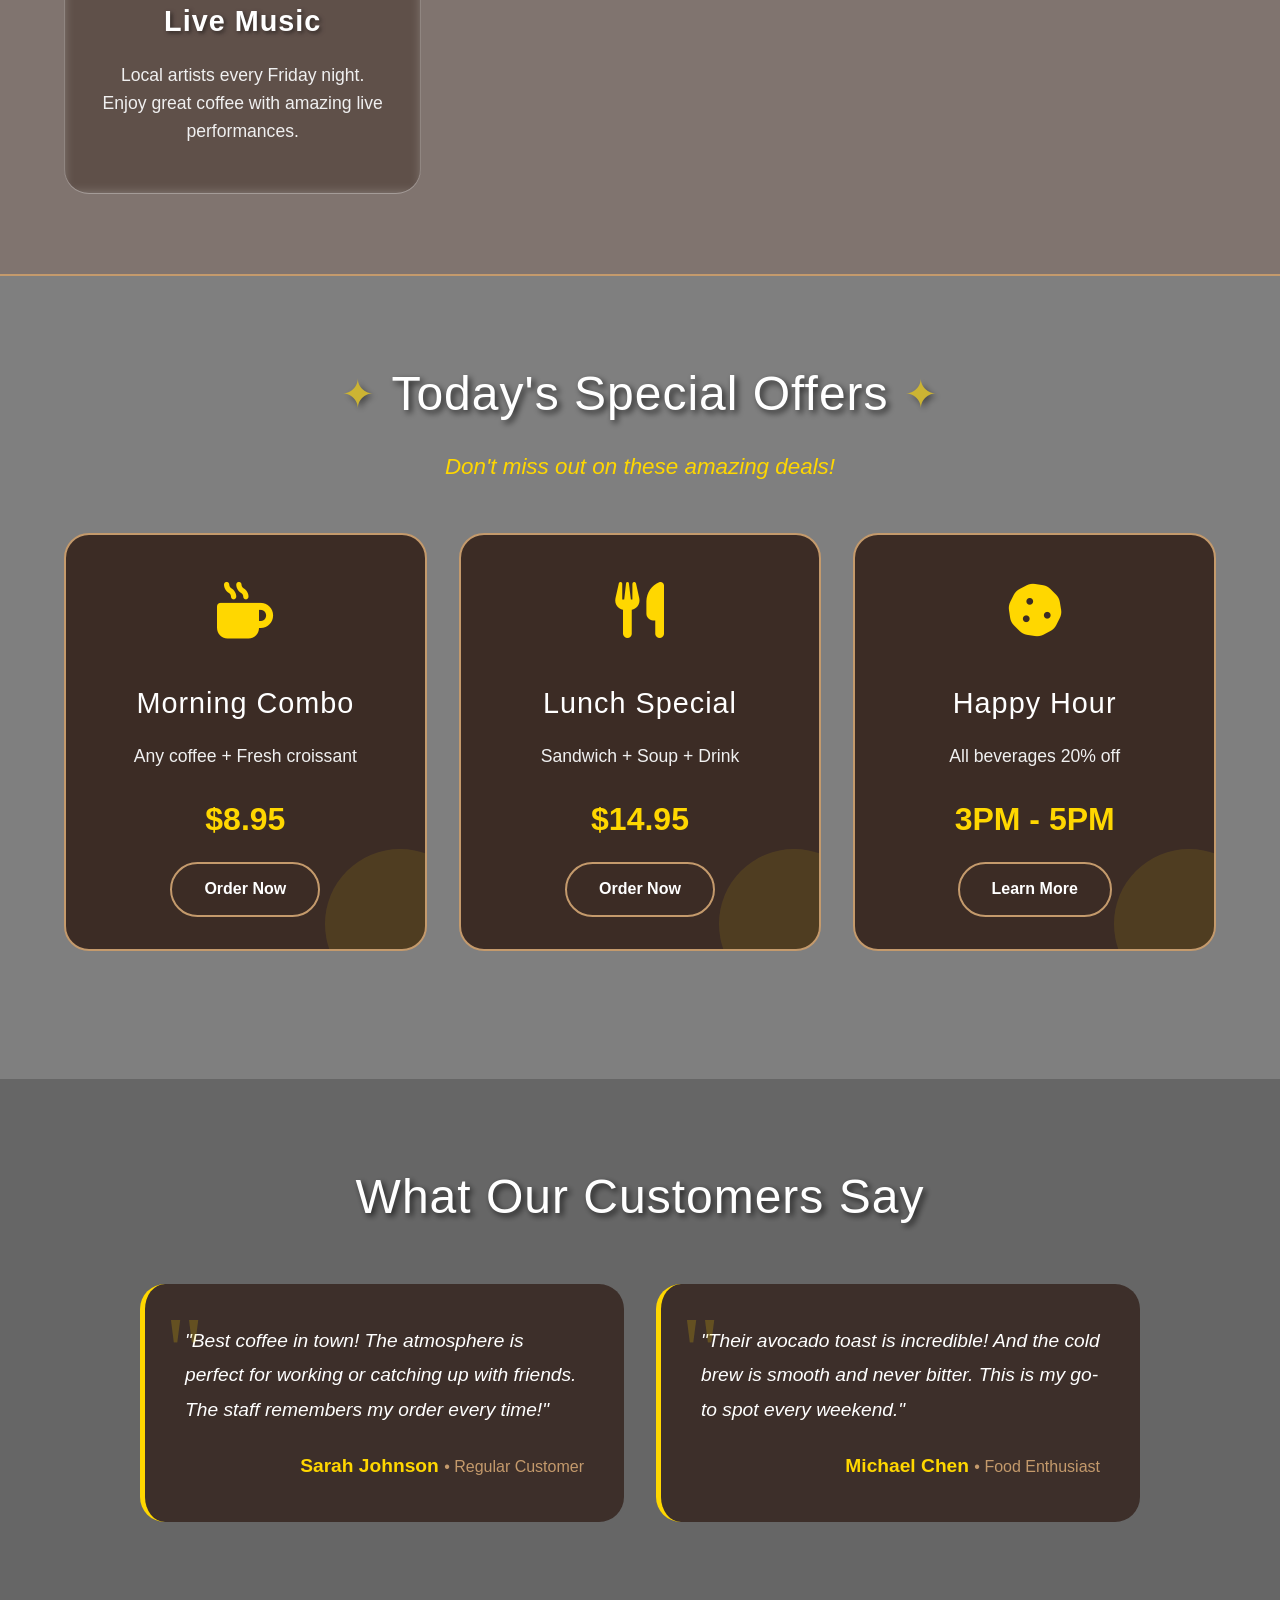
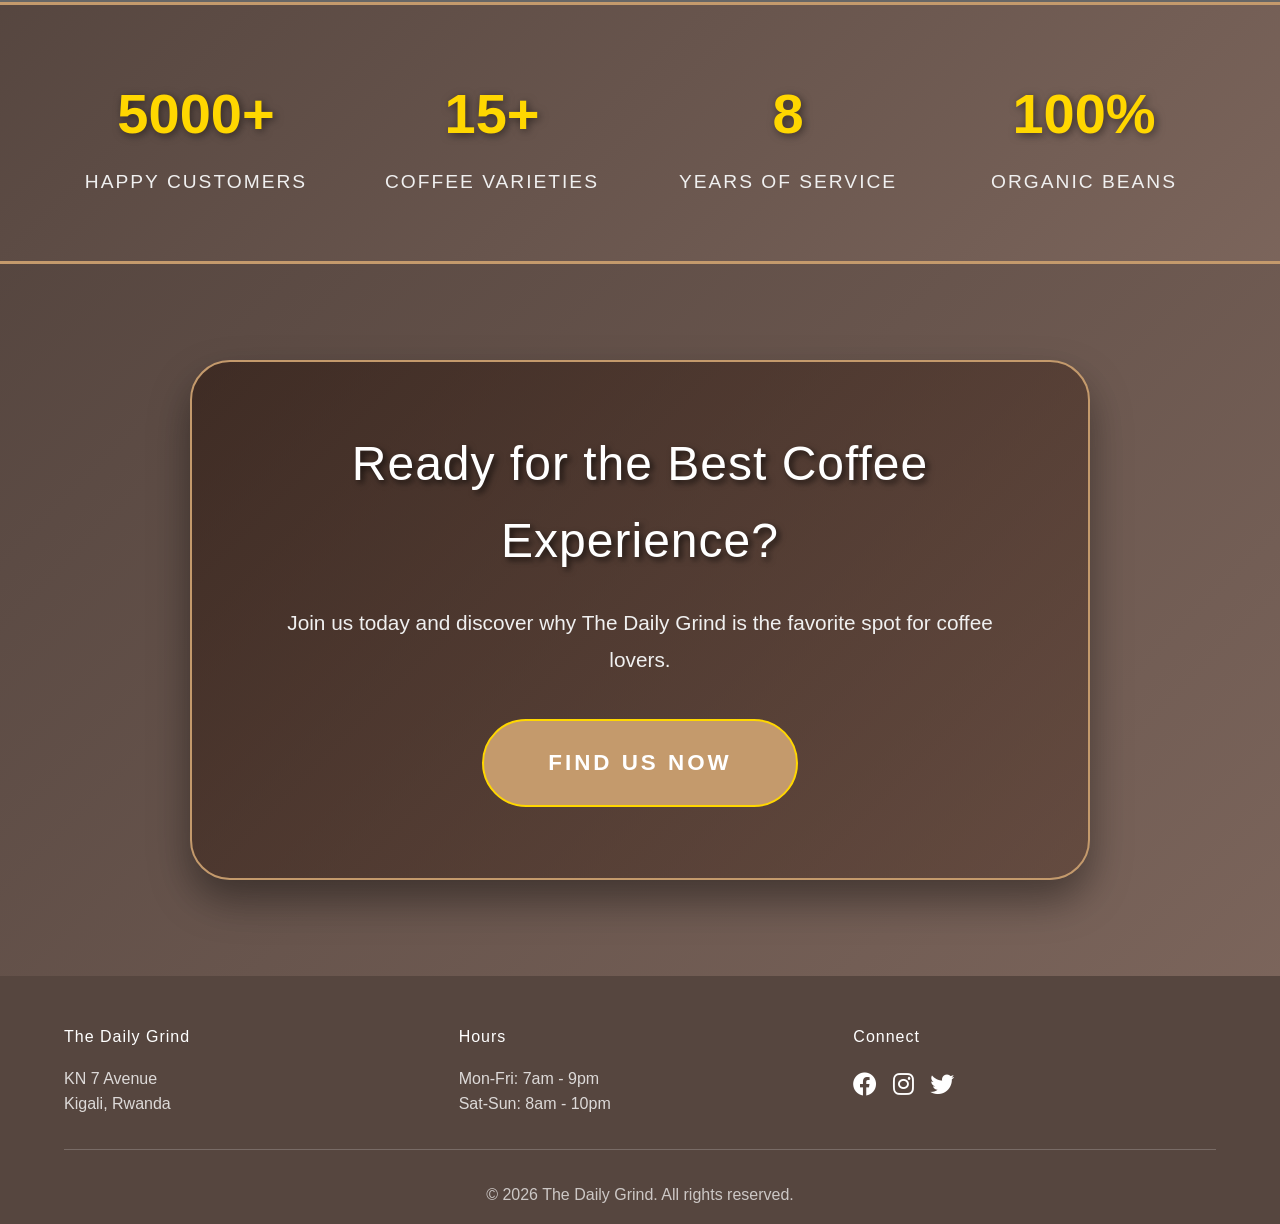
==== commit 845262c1: "put on exact locations" ====
--- a/index.html
+++ b/index.html
@@ -169,7 +169,7 @@
         <div class="footer-content">
             <div class="footer-section">
                 <h4>The Daily Grind</h4>
-                <p>123 Main Street<br>Anytown, USA 12345</p>
+                <p>KN 7 Avenue<br>Kigali, Rwanda</p>
             </div>
             <div class="footer-section">
                 <h4>Hours</h4>
